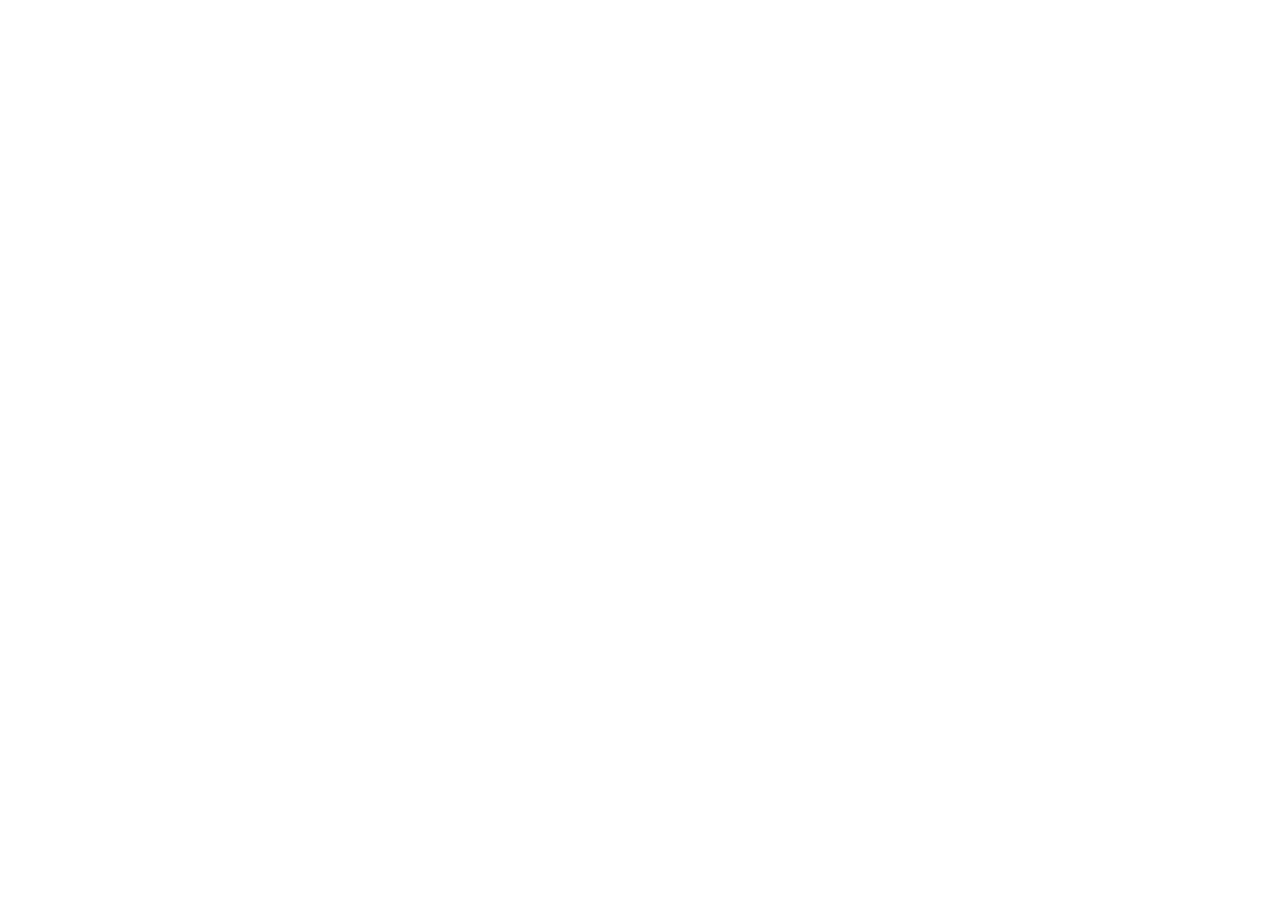
==== index.html @ b8df92d9 "Renamed Title" ====
<!DOCTYPE html>
<html lang="en">
<head>
    <meta charset="UTF-8">
    <meta name="viewport" content="width=device-width, initial-scale=1.0">
    <title>Hello Everyone</title>
</head>
<body>
    
</body>
</html>
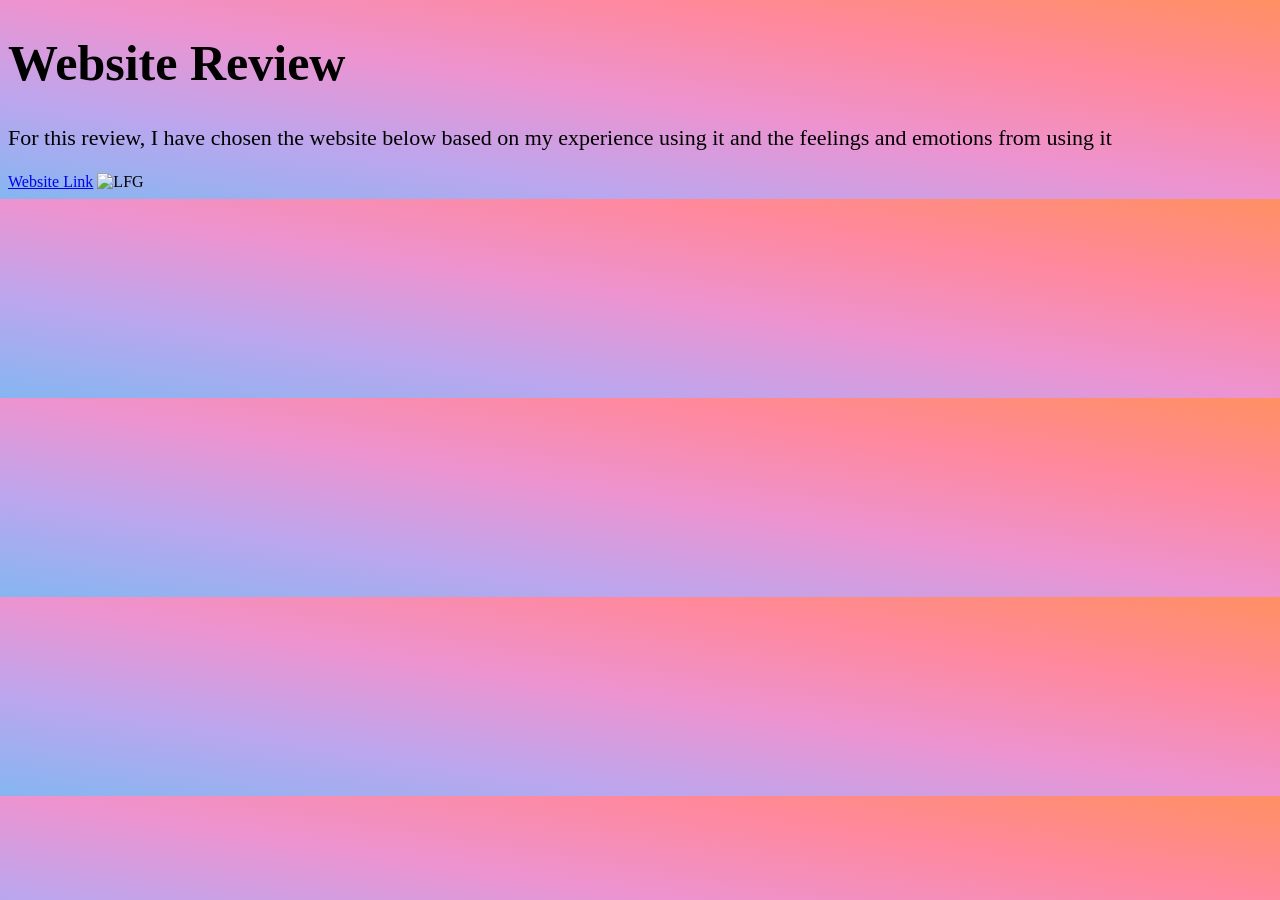
==== commit 66e2911c: "BG added font placement" ====
--- a/index.html
+++ b/index.html
@@ -1,11 +1,25 @@
 <!DOCTYPE html>
 <html lang="en">
 <head>
-    <meta charset="UTF-8">
-    <meta name="viewport" content="width=device-width, initial-scale=1.0">
-    <title>Hello Everyone</title>
+    <title>Assignment 1</title>
+    <link rel="preconnect" href="https://fonts.googleapis.com">
+    <link rel="preconnect" href="https://fonts.gstatic.com" crossorigin>
+    <link href="https://fonts.googleapis.com/css2?family=Unkempt:wght@400;700&display=swap" rel="stylesheet">
+    <style>
+        body {
+            background-image: linear-gradient(to right top, #85b6f1, #bba6ee, #ed93d0, #ff889c, #ff9063);
+            font-family: "Unkempt", cursive;
+            font-weight: 400;
+            font-style: normal;
+        }
+    </style>
 </head>
+
 <body>
-    
+    <h1 style="font-size: 50px;">Website Review</h1>
+    <p style="font-size: 22px;">For this review, I have chosen the website below based on my experience using it and the feelings and emotions from using it</p>
+    <a href="https://www.w3schools.com/">Website Link</a>
+    <img src="lfg.png" alt="LFG" width="700" height="700"/>
+
 </body>
 </html>
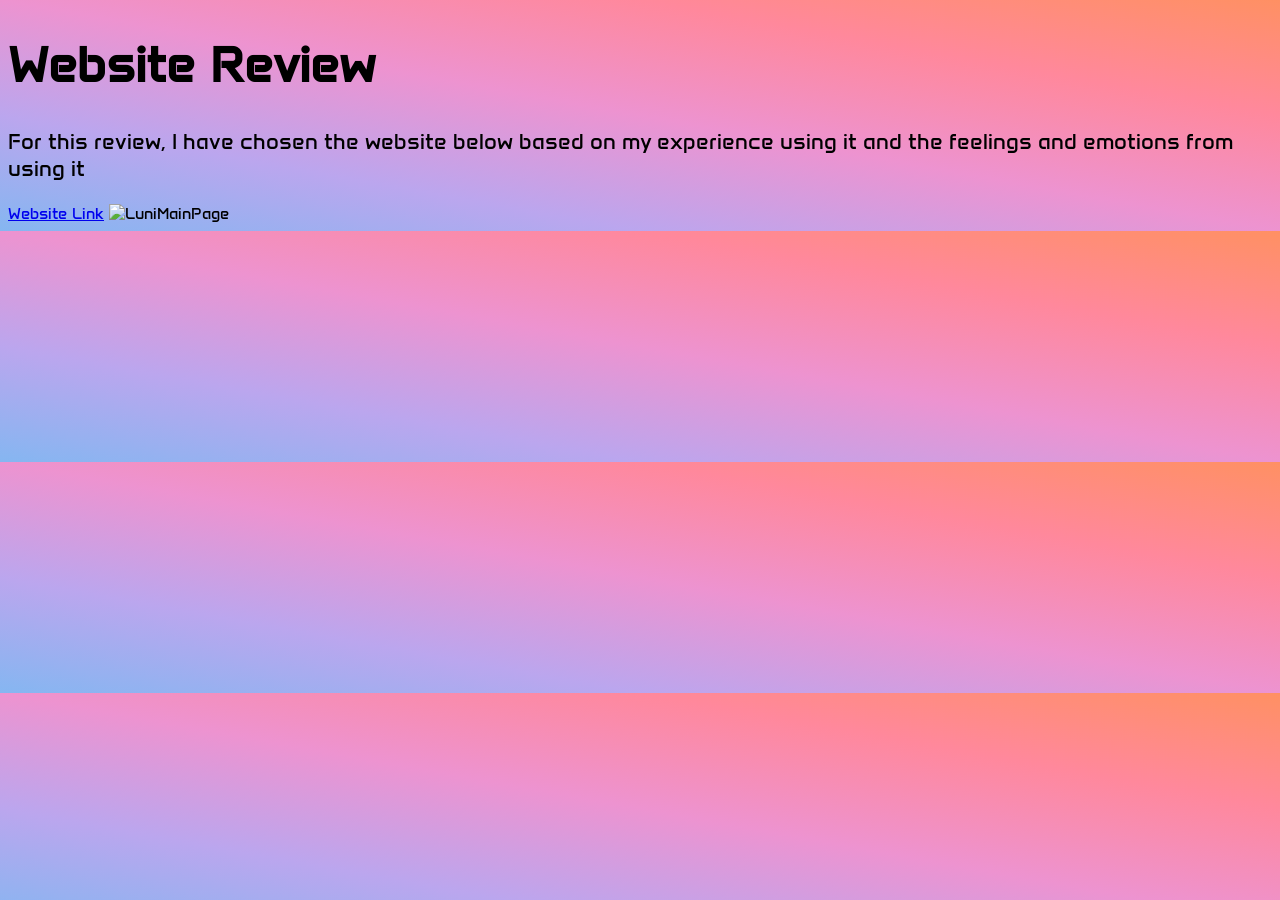
==== commit 2994335f: "Update index.html" ====
--- a/index.html
+++ b/index.html
@@ -4,11 +4,12 @@
     <title>Assignment 1</title>
     <link rel="preconnect" href="https://fonts.googleapis.com">
     <link rel="preconnect" href="https://fonts.gstatic.com" crossorigin>
-    <link href="https://fonts.googleapis.com/css2?family=Unkempt:wght@400;700&display=swap" rel="stylesheet">
+    <link href="https://fonts.googleapis.com/css2?family=Anta&display=swap" rel="stylesheet">
+
     <style>
         body {
             background-image: linear-gradient(to right top, #85b6f1, #bba6ee, #ed93d0, #ff889c, #ff9063);
-            font-family: "Unkempt", cursive;
+            font-family: "Anta", sans-serif;
             font-weight: 400;
             font-style: normal;
         }
@@ -18,8 +19,7 @@
 <body>
     <h1 style="font-size: 50px;">Website Review</h1>
     <p style="font-size: 22px;">For this review, I have chosen the website below based on my experience using it and the feelings and emotions from using it</p>
-    <a href="https://www.w3schools.com/">Website Link</a>
-    <img src="lfg.png" alt="LFG" width="700" height="700"/>
-
+    <a href="https://www.luni.app/">Website Link</a>
+    <img src= "Luni.jpg" alt= "LuniMainPage" style="width: 500px; height: 300px;">
 </body>
 </html>
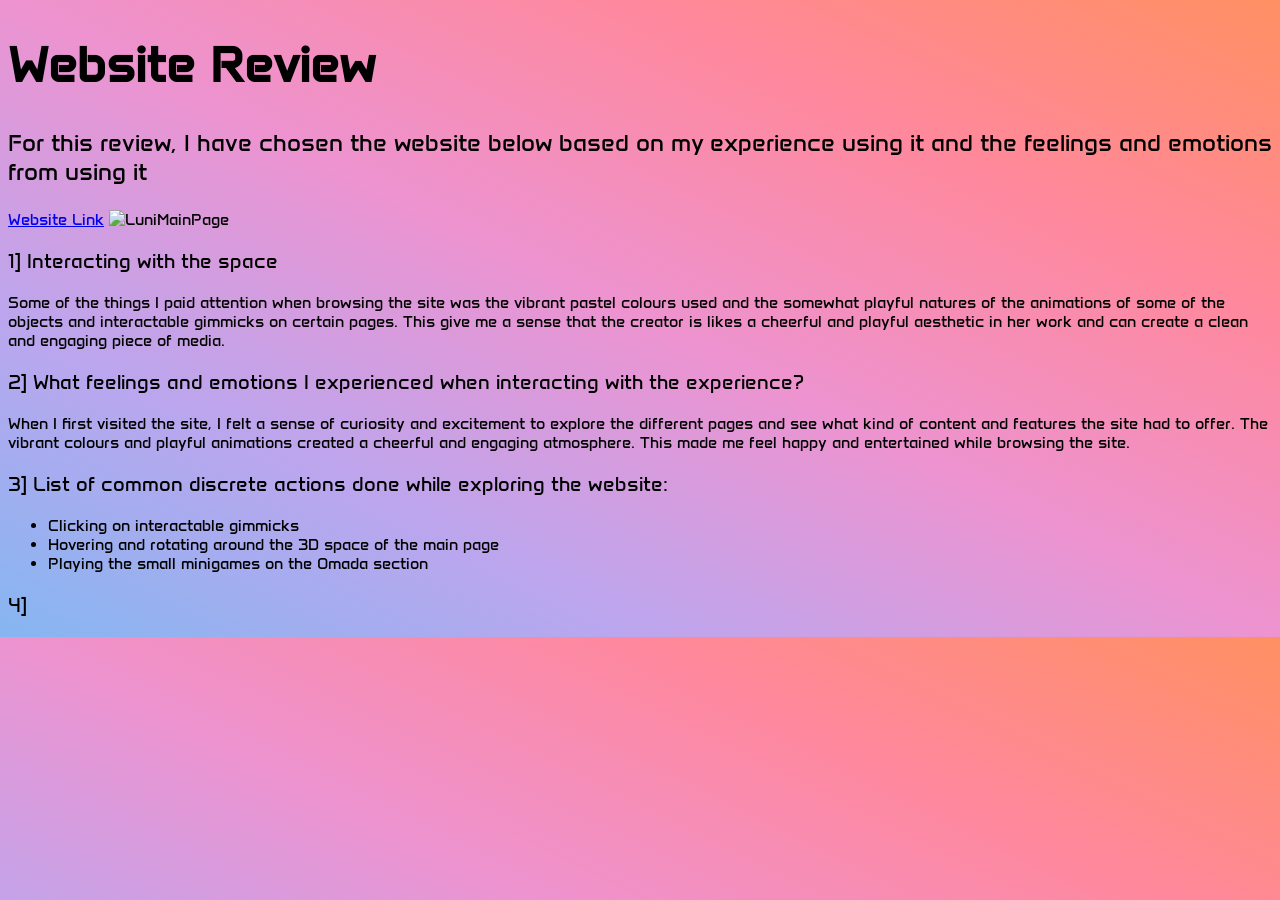
==== commit 58e6922e: "Adding subject and text" ====
--- a/index.html
+++ b/index.html
@@ -18,8 +18,24 @@
 
 <body>
     <h1 style="font-size: 50px;">Website Review</h1>
-    <p style="font-size: 22px;">For this review, I have chosen the website below based on my experience using it and the feelings and emotions from using it</p>
+    <p style="font-size: 24px;">For this review, I have chosen the website below based on my experience using it and the feelings and emotions from using it</p>
     <a href="https://www.luni.app/">Website Link</a>
     <img src= "Luni.jpg" alt= "LuniMainPage" style="width: 500px; height: 300px;">
+    <p style="font-size: 20px;">1]	Interacting with the space</p>
+    Some of the things I paid attention when browsing the site was the vibrant pastel colours used and the somewhat playful natures of the animations of some of the objects and interactable gimmicks on certain pages. This give me a sense that the creator is likes a cheerful and playful aesthetic in her work and can create a clean and engaging piece of media.
+
+    <p style="font-size: 20px;">2]	What feelings and emotions I experienced when interacting with the experience?</p>
+    When I first visited the site, I felt a sense of curiosity and excitement to explore the different pages and see what kind of content and features the site had to offer. The vibrant colours and playful animations created a cheerful and engaging atmosphere. This made me feel happy and entertained while browsing the site.
+
+    <p style="font-size: 20px;">3]	List of common discrete actions done while exploring the website:</p>
+    <ul>
+        <li>Clicking on interactable gimmicks</li>
+        <li>Hovering and rotating around the 3D space of the main page</li>
+        <li>Playing the small minigames on the Omada section</li>
+    </ul>
+
+    <p style="font-size: 20px;">4]
+</body>
+</html>
 </body>
 </html>
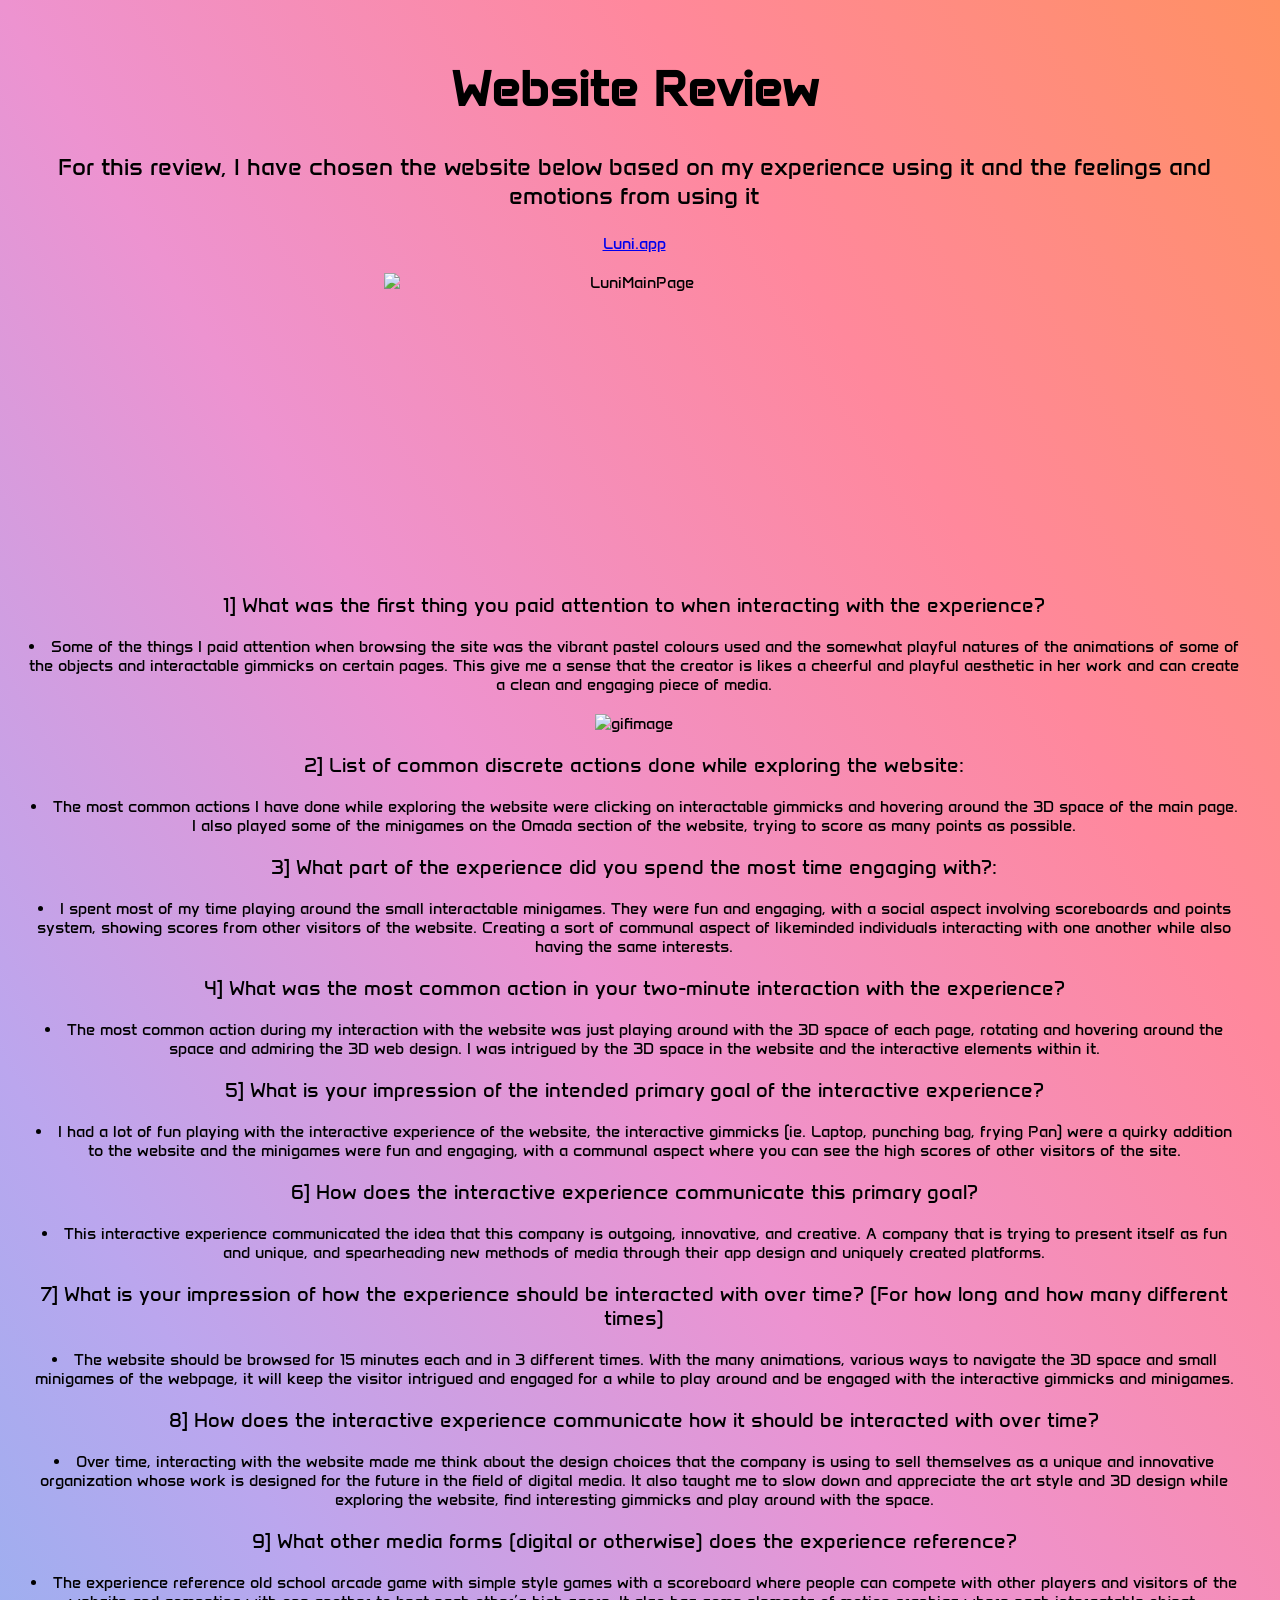
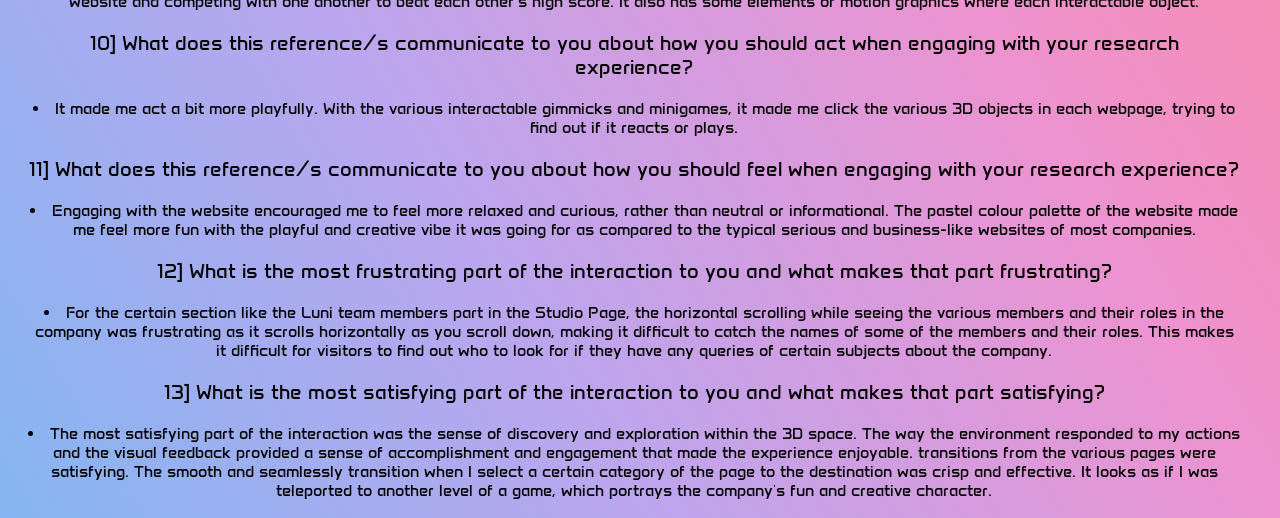
==== commit 2bfa16dd: "Updated question 8 and 11" ====
--- a/index.html
+++ b/index.html
@@ -16,25 +16,52 @@
     </style>
 </head>
 
-<body>
+<body style="text-align: center; padding: 1rem 2rem 10px 20px;">
     <h1 style="font-size: 50px;">Website Review</h1>
     <p style="font-size: 24px;">For this review, I have chosen the website below based on my experience using it and the feelings and emotions from using it</p>
-    <a href="https://www.luni.app/">Website Link</a>
-    <img src= "Luni.jpg" alt= "LuniMainPage" style="width: 500px; height: 300px;">
-    <p style="font-size: 20px;">1]	Interacting with the space</p>
-    Some of the things I paid attention when browsing the site was the vibrant pastel colours used and the somewhat playful natures of the animations of some of the objects and interactable gimmicks on certain pages. This give me a sense that the creator is likes a cheerful and playful aesthetic in her work and can create a clean and engaging piece of media.
+    <a href="https://www.luni.app/">Luni.app</a>
 
-    <p style="font-size: 20px;">2]	What feelings and emotions I experienced when interacting with the experience?</p>
-    When I first visited the site, I felt a sense of curiosity and excitement to explore the different pages and see what kind of content and features the site had to offer. The vibrant colours and playful animations created a cheerful and engaging atmosphere. This made me feel happy and entertained while browsing the site.
+    <div style="display: flex; justify-content: center; align-items: center; margin-top: 20px;">
+        <img src= "Luni.jpg" alt= "LuniMainPage" style="width: 500px; height: 300px;">
+    </div>
+    <p style="font-size: 20px;">1]	What was the first thing you paid attention to when interacting with the experience?</p>
+    <li>Some of the things I paid attention when browsing the site was the vibrant pastel colours used and the somewhat playful natures of the animations of some of the objects and interactable gimmicks on certain pages. This give me a sense that the creator is likes a cheerful and playful aesthetic in her work and can create a clean and engaging piece of media.</li>
+    <img src="gifimage.gif" alt="gifimage" style="width: 300px; height: 180px; margin-top: 20px;">
+    <p style="font-size: 20px;">2]	List of common discrete actions done while exploring the website:</p>
+   <li>The most common actions I have done while exploring the website were clicking on interactable gimmicks and hovering around the 3D space of the main page. I also played some of the minigames on the Omada section of the website, trying to score as many points as possible.</li> 
 
-    <p style="font-size: 20px;">3]	List of common discrete actions done while exploring the website:</p>
-    <ul>
-        <li>Clicking on interactable gimmicks</li>
-        <li>Hovering and rotating around the 3D space of the main page</li>
-        <li>Playing the small minigames on the Omada section</li>
-    </ul>
+    <p style="font-size: 20px;">3] What part of the experience did you spend the most time engaging with?:</p>
+    <li>I spent most of my time playing around the small interactable minigames. They were fun and engaging, with a social aspect involving scoreboards and points system, showing scores from other visitors of the website. Creating a sort of communal aspect of likeminded individuals interacting with one another while also having the same interests.</li>
 
-    <p style="font-size: 20px;">4]
+    <p style="font-size: 20px;">4] What was the most common action in your two-minute interaction with the experience?</p>
+    <li>The most common action during my interaction with the website was just playing around with the 3D space of each page, rotating and hovering around the space and admiring the 3D web design. I was intrigued by the 3D space in the website and the interactive elements within it.</li>
+
+    <p style="font-size: 20px;">5] What is your impression of the intended primary goal of the interactive experience?</p>
+    <li>I had a lot of fun playing with the interactive experience of the website, the interactive gimmicks (ie. Laptop, punching bag, frying Pan) were a quirky addition to the website and the minigames were fun and engaging, with a communal aspect where you can see the high scores of other visitors of the site.</li>
+
+    <p style="font-size: 20px;">6] How does the interactive experience communicate this primary goal?</p>
+    <li>This interactive experience communicated the idea that this company is outgoing, innovative, and creative. A company that is trying to present itself as fun and unique, and spearheading new methods of media through their app design and uniquely created platforms.</li>
+
+    <p style="font-size: 20px;">7] What is your impression of how the experience should be interacted with over time? (For how long and how many different times)</p>
+    <li>The website should be browsed for 15 minutes each and in 3 different times. With the many animations, various ways to navigate the 3D space and small minigames of the webpage, it will keep the visitor intrigued and engaged for a while to play around and be engaged with the interactive gimmicks and minigames. </li>
+    
+    <p style="font-size: 20px;">8] How does the interactive experience communicate how it should be interacted with over time?</p>
+    <li>Over time, interacting with the website made me think about the design choices that the company is using to sell themselves as a unique and innovative organization whose work is designed for the future in the field of digital media. It also taught me to slow down and appreciate the art style and 3D design while exploring the website, find interesting gimmicks and play around with the space.</li>
+    
+    <p style="font-size: 20px;">9] What other media forms (digital or otherwise) does the experience reference?</p>
+    <li>The experience reference old school arcade game with simple style games with a scoreboard where people can compete with other players and visitors of the website and competing with one another to beat each other’s high score. It also has some elements of motion graphics where each interactable object.</li>
+
+    <p style="font-size: 20px;">10] What does this reference/s communicate to you about how you should act when engaging with your research experience?</p>
+    <li>It made me act a bit more playfully. With the various interactable gimmicks and minigames, it made me click the various 3D objects in each webpage, trying to find out if it reacts or plays.</li>
+
+    <p style="font-size: 20px;">11] What does this reference/s communicate to you about how you should feel when engaging with your research experience?</p>
+    <li>Engaging with the website encouraged me to feel more relaxed and curious, rather than neutral or informational. The pastel colour palette of the website made me feel more fun with the playful and creative vibe it was going for as compared to the typical serious and business-like websites of most companies.</li>
+
+    <p style="font-size: 20px;">12] What is the most frustrating part of the interaction to you and what makes that part frustrating?</p>
+    <li>For the certain section like the Luni team members part in the Studio Page, the horizontal scrolling while seeing the various members and their roles in the company was frustrating as it scrolls horizontally as you scroll down, making it difficult to catch the names of some of the members and their roles. This makes it difficult for visitors to find out who to look for if they have any queries of certain subjects about the company.</li>
+
+    <p style="font-size: 20px;">13] What is the most satisfying part of the interaction to you and what makes that part satisfying?</p>
+    <li>The most satisfying part of the interaction was the sense of discovery and exploration within the 3D space. The way the environment responded to my actions and the visual feedback provided a sense of accomplishment and engagement that made the experience enjoyable. transitions from the various pages were satisfying. The smooth and seamlessly transition when I select a certain category of the page to the destination was crisp and effective. It looks as if I was teleported to another level of a game, which portrays the company's fun and creative character.</li>
 </body>
 </html>
 </body>
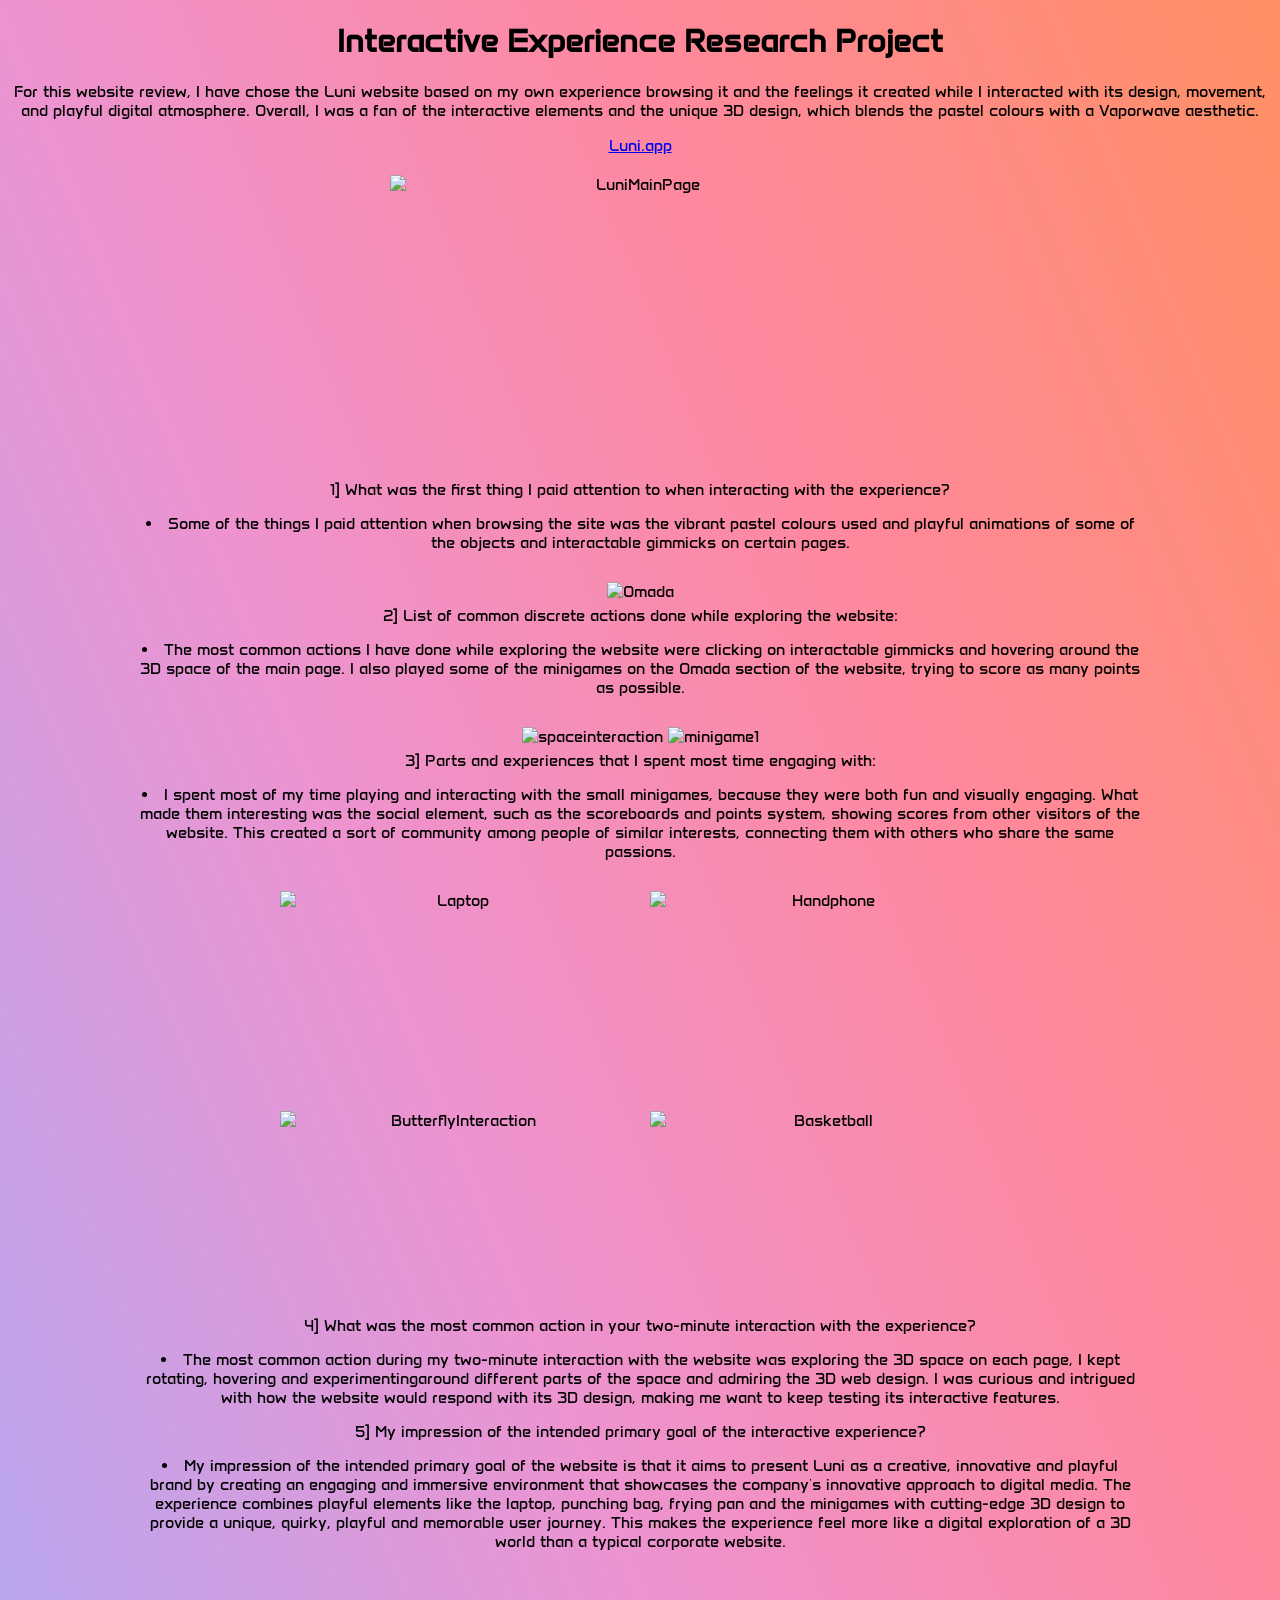
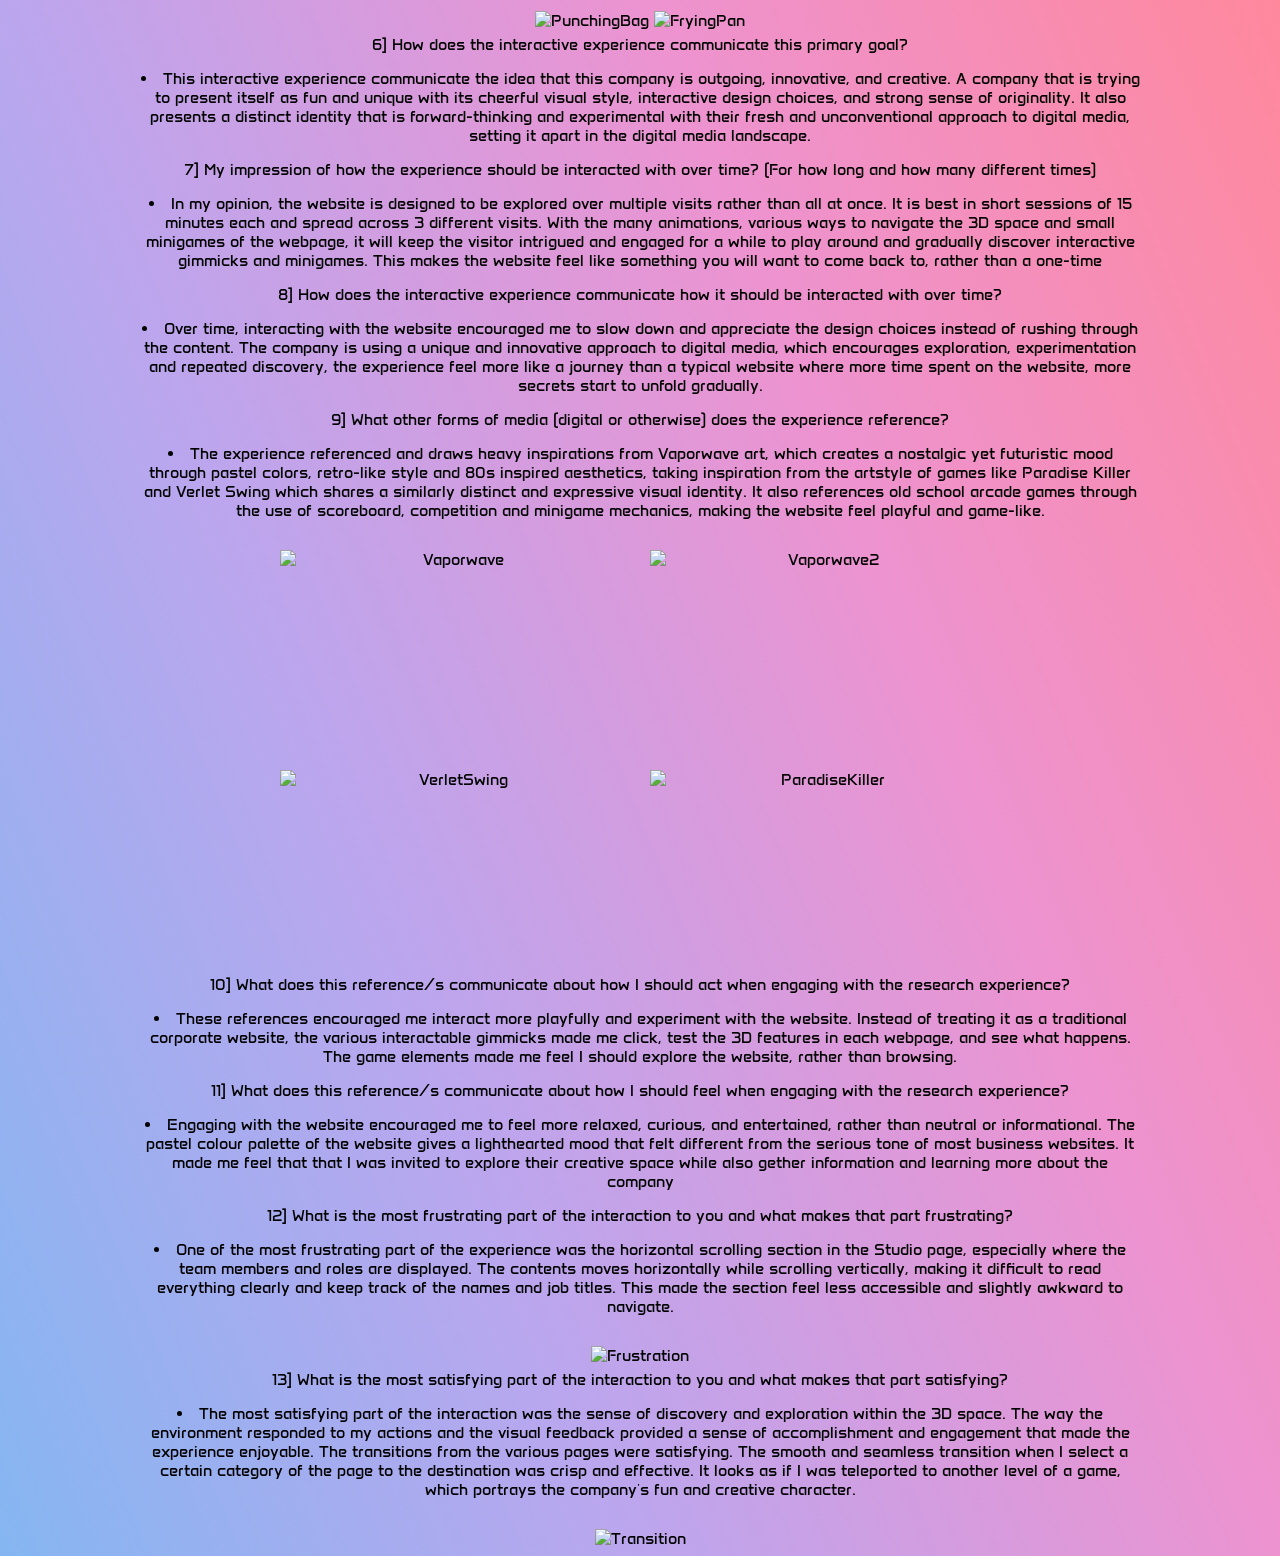
==== commit e83f3855: "Resizing Images" ====
--- a/index.html
+++ b/index.html
@@ -5,63 +5,83 @@
     <link rel="preconnect" href="https://fonts.googleapis.com">
     <link rel="preconnect" href="https://fonts.gstatic.com" crossorigin>
     <link href="https://fonts.googleapis.com/css2?family=Anta&display=swap" rel="stylesheet">
+    <link rel="stylesheet" href="style.css">
 
     <style>
         body {
             background-image: linear-gradient(to right top, #85b6f1, #bba6ee, #ed93d0, #ff889c, #ff9063);
             font-family: "Anta", sans-serif;
-            font-weight: 400;
+            font-weight: 500;
             font-style: normal;
         }
     </style>
 </head>
 
-<body style="text-align: center; padding: 1rem 2rem 10px 20px;">
-    <h1 style="font-size: 50px;">Website Review</h1>
-    <p style="font-size: 24px;">For this review, I have chosen the website below based on my experience using it and the feelings and emotions from using it</p>
+<body style="text-align: center;">
+    <h1 class="header" >Interactive Experience Research Project</h1>
+    <p class="subheader";>For this website review, I have chose the Luni website based on my own experience browsing it and the feelings it created while I interacted with its design, movement, and playful digital atmosphere. Overall, I was a fan of the interactive elements and the unique 3D design, which blends the pastel colours with a Vaporwave aesthetic.</p>
     <a href="https://www.luni.app/">Luni.app</a>
 
     <div style="display: flex; justify-content: center; align-items: center; margin-top: 20px;">
         <img src= "Luni.jpg" alt= "LuniMainPage" style="width: 500px; height: 300px;">
     </div>
-    <p style="font-size: 20px;">1]	What was the first thing you paid attention to when interacting with the experience?</p>
-    <li>Some of the things I paid attention when browsing the site was the vibrant pastel colours used and the somewhat playful natures of the animations of some of the objects and interactable gimmicks on certain pages. This give me a sense that the creator is likes a cheerful and playful aesthetic in her work and can create a clean and engaging piece of media.</li>
-    <img src="gifimage.gif" alt="gifimage" style="width: 300px; height: 180px; margin-top: 20px;">
-    <p style="font-size: 20px;">2]	List of common discrete actions done while exploring the website:</p>
-   <li>The most common actions I have done while exploring the website were clicking on interactable gimmicks and hovering around the 3D space of the main page. I also played some of the minigames on the Omada section of the website, trying to score as many points as possible.</li> 
+    <p class="question" style="text-align: center;">1]	What was the first thing I paid attention to when interacting with the experience?</p>
+    <li class="answer">Some of the things I paid attention when browsing the site was the vibrant pastel colours used and playful animations of some of the objects and interactable gimmicks on certain pages.</li>
+    <img src="omadapage.jpg" alt="Omada" style="width: 500px; height: 300px; margin-top: 20px;">
 
-    <p style="font-size: 20px;">3] What part of the experience did you spend the most time engaging with?:</p>
-    <li>I spent most of my time playing around the small interactable minigames. They were fun and engaging, with a social aspect involving scoreboards and points system, showing scores from other visitors of the website. Creating a sort of communal aspect of likeminded individuals interacting with one another while also having the same interests.</li>
+    <p class="question" style="text-align: center;">2]	List of common discrete actions done while exploring the website:</p>
+    <li class="answer">The most common actions I have done while exploring the website were clicking on interactable gimmicks and hovering around the 3D space of the main page. I also played some of the minigames on the Omada section of the website, trying to score as many points as possible.</li>
+    <img src="studio.jpg" alt="spaceinteraction" style="width: 500px; height: 250px; margin-top: 20px;">
+    <img src="football.jpg" alt="minigame1" style="width: 500px; height: 250px; margin-top: 20px;">
 
-    <p style="font-size: 20px;">4] What was the most common action in your two-minute interaction with the experience?</p>
-    <li>The most common action during my interaction with the website was just playing around with the 3D space of each page, rotating and hovering around the space and admiring the 3D web design. I was intrigued by the 3D space in the website and the interactive elements within it.</li>
+    <p class="question" style="text-align: center;">3] Parts and experiences that I spent most time engaging with:</p>
+    <li class="answer">I spent most of my time playing and interacting with the small minigames, because they were both fun and visually engaging. What made them interesting was the social element, such as the scoreboards and points system, showing scores from other visitors of the website. This created a sort of community among people of similar interests, connecting them with others who share the same passions.</li>
+    <div class="gif-grid">
+        <img src="laptop.jpg" alt="Laptop">
+        <img src="handphone.jpg" alt="Handphone">
+        <img src="butterfly.jpg" alt="ButterflyInteraction">
+        <img src="basketball.jpg" alt="Basketball">
+    </div>
 
-    <p style="font-size: 20px;">5] What is your impression of the intended primary goal of the interactive experience?</p>
-    <li>I had a lot of fun playing with the interactive experience of the website, the interactive gimmicks (ie. Laptop, punching bag, frying Pan) were a quirky addition to the website and the minigames were fun and engaging, with a communal aspect where you can see the high scores of other visitors of the site.</li>
+    <p class="question">4] What was the most common action in your two-minute interaction with the experience?</p>
+    <li class="answer">The most common action during my two-minute interaction with the website was exploring the 3D space on each page, I kept rotating, hovering and experimentingaround different parts of the space and admiring the 3D web design. I was curious and intrigued with how the website would respond with its 3D design, making me want to keep testing its interactive features.</li>
 
-    <p style="font-size: 20px;">6] How does the interactive experience communicate this primary goal?</p>
-    <li>This interactive experience communicated the idea that this company is outgoing, innovative, and creative. A company that is trying to present itself as fun and unique, and spearheading new methods of media through their app design and uniquely created platforms.</li>
+    <p class="question">5] My impression of the intended primary goal of the interactive experience?</p>
+    <li class="answer">My impression of the intended primary goal of the website is that it aims to present Luni as a creative, innovative and playful brand by creating an engaging and immersive environment that showcases the company's innovative approach to digital media. The experience combines playful elements like the laptop, punching bag, frying pan and the minigames with cutting-edge 3D design to provide a unique, quirky, playful and memorable user journey. This makes the experience feel more like a digital exploration of a 3D world than a typical corporate website.</li>
+    <img src="punchingbag.jpg" alt="PunchingBag" style="width: 520px; height: 380px; margin-top: 50px;">
+    <img src="fryingpan.jpg" alt="FryingPan" style="width: 520px; height: 380px; margin-top: 50px;">
 
-    <p style="font-size: 20px;">7] What is your impression of how the experience should be interacted with over time? (For how long and how many different times)</p>
-    <li>The website should be browsed for 15 minutes each and in 3 different times. With the many animations, various ways to navigate the 3D space and small minigames of the webpage, it will keep the visitor intrigued and engaged for a while to play around and be engaged with the interactive gimmicks and minigames. </li>
+    <p class="question">6] How does the interactive experience communicate this primary goal?</p>
+    <li class="answer">This interactive experience communicate the idea that this company is outgoing, innovative, and creative. A company that is trying to present itself as fun and unique with its cheerful visual style, interactive design choices, and strong sense of originality. It also presents a distinct identity that is forward-thinking and experimental with their fresh and unconventional approach to digital media, setting it apart in the digital media landscape.</li>
+
+    <p class="question";>7] My impression of how the experience should be interacted with over time? (For how long and how many different times)</p>
+    <li class="answer">In my opinion, the website is designed to be explored over multiple visits rather than all at once. It is best in short sessions of 15 minutes each and spread across 3 different visits. With the many animations, various ways to navigate the 3D space and small minigames of the webpage, it will keep the visitor intrigued and engaged for a while to play around and gradually discover interactive gimmicks and minigames. This makes the website feel like something you will want to come back to, rather than a one-time </li>
     
-    <p style="font-size: 20px;">8] How does the interactive experience communicate how it should be interacted with over time?</p>
-    <li>Over time, interacting with the website made me think about the design choices that the company is using to sell themselves as a unique and innovative organization whose work is designed for the future in the field of digital media. It also taught me to slow down and appreciate the art style and 3D design while exploring the website, find interesting gimmicks and play around with the space.</li>
+    <p class="question" ;>8] How does the interactive experience communicate how it should be interacted with over time?</p>
+    <li class="answer">Over time, interacting with the website encouraged me to slow down and appreciate the design choices instead of rushing through the content. The company is using a unique and innovative approach to digital media, which encourages exploration, experimentation and repeated discovery,  the experience feel more like a journey than a typical website where more time spent on the website, more secrets start to unfold gradually.</li>
     
-    <p style="font-size: 20px;">9] What other media forms (digital or otherwise) does the experience reference?</p>
-    <li>The experience reference old school arcade game with simple style games with a scoreboard where people can compete with other players and visitors of the website and competing with one another to beat each other’s high score. It also has some elements of motion graphics where each interactable object.</li>
+    <p class="question">9] What other forms of media (digital or otherwise) does the experience reference?</p>
+    <li class="answer">The experience referenced and draws heavy inspirations from Vaporwave art, which creates a nostalgic yet futuristic mood through pastel colors, retro-like style and 80s inspired aesthetics, taking inspiration from the artstyle of games like Paradise Killer and Verlet Swing which shares a similarly distinct and expressive visual identity. It also references old school arcade games through the use of scoreboard, competition and minigame mechanics, making the website feel playful and game-like.</li>
+    <div class="gif-grid">
+        <img src="vaporwave1.jpg" alt="Vaporwave">
+        <img src="vaporwave2.jpg" alt="Vaporwave2">
+        <img src="verletswing.jpg" alt="VerletSwing">
+        <img src="paradisekiller.jpg" alt="ParadiseKiller">
+    </div>
 
-    <p style="font-size: 20px;">10] What does this reference/s communicate to you about how you should act when engaging with your research experience?</p>
-    <li>It made me act a bit more playfully. With the various interactable gimmicks and minigames, it made me click the various 3D objects in each webpage, trying to find out if it reacts or plays.</li>
+    <p class="question" >10] What does this reference/s communicate about how I should act when engaging with the research experience?</p>
+    <li class="answer">These references encouraged me interact more playfully and experiment with the website. Instead of treating it as a traditional corporate website, the various interactable gimmicks made me click, test the 3D features in each webpage, and see what happens. The game elements made me feel I should explore the website, rather than browsing.</li>
 
-    <p style="font-size: 20px;">11] What does this reference/s communicate to you about how you should feel when engaging with your research experience?</p>
-    <li>Engaging with the website encouraged me to feel more relaxed and curious, rather than neutral or informational. The pastel colour palette of the website made me feel more fun with the playful and creative vibe it was going for as compared to the typical serious and business-like websites of most companies.</li>
+    <p class="question" >11] What does this reference/s communicate about how I should feel when engaging with the research experience?</p>
+    <li class="answer">Engaging with the website encouraged me to feel more relaxed, curious, and entertained, rather than neutral or informational. The pastel colour palette of the website gives a lighthearted mood that felt different from the serious tone of most business websites. It made me feel that that I was invited to explore their creative space while also gether information and learning more about the company</li>
 
-    <p style="font-size: 20px;">12] What is the most frustrating part of the interaction to you and what makes that part frustrating?</p>
-    <li>For the certain section like the Luni team members part in the Studio Page, the horizontal scrolling while seeing the various members and their roles in the company was frustrating as it scrolls horizontally as you scroll down, making it difficult to catch the names of some of the members and their roles. This makes it difficult for visitors to find out who to look for if they have any queries of certain subjects about the company.</li>
+    <p class="question">12] What is the most frustrating part of the interaction to you and what makes that part frustrating?</p>
+    <li class="answer">One of the most frustrating part of the experience was the horizontal scrolling section in the Studio page, especially where the team members and roles are displayed. The contents moves horizontally while scrolling vertically, making it difficult to read everything clearly and keep track of the names and job titles. This made the section feel less accessible and slightly awkward to navigate.</li>
+    <img src="frustration.jpg" alt="Frustration" style="width: 900px; height: 500px; margin-top: 20px;">
 
-    <p style="font-size: 20px;">13] What is the most satisfying part of the interaction to you and what makes that part satisfying?</p>
-    <li>The most satisfying part of the interaction was the sense of discovery and exploration within the 3D space. The way the environment responded to my actions and the visual feedback provided a sense of accomplishment and engagement that made the experience enjoyable. transitions from the various pages were satisfying. The smooth and seamlessly transition when I select a certain category of the page to the destination was crisp and effective. It looks as if I was teleported to another level of a game, which portrays the company's fun and creative character.</li>
+    <p class="question">13] What is the most satisfying part of the interaction to you and what makes that part satisfying?</p>
+    <li class="answer">The most satisfying part of the interaction was the sense of discovery and exploration within the 3D space. The way the environment responded to my actions and the visual feedback provided a sense of accomplishment and engagement that made the experience enjoyable. The transitions from the various pages were satisfying. The smooth and seamless transition when I select a certain category of the page to the destination was crisp and effective. It looks as if I was teleported to another level of a game, which portrays the company's fun and creative character.</li>
+    <img src="career.jpg" alt="Transition" style="width: 600px; height: 330px; margin-top: 20px;">
 </body>
 </html>
 </body>
--- a/style.css
+++ b/style.css
@@ -0,0 +1,28 @@
+/* COMMENT: define the specific class to make style changes to (eg. make the font bigger/do padding/change colour of object, etc.) */
+.question {
+    padding: 5px 80px;
+    margin:auto;
+    text-align:center;
+    width:1000px;
+}
+
+.answer {
+    padding: 10px 50px;
+    margin:auto;
+    text-align:center;
+    width:1000px;
+}
+
+.gif-grid {
+    display: grid;
+    grid-template-columns: repeat(2, 350px);
+    gap: 20px;
+    justify-content: center; 
+    margin-top: 20px;
+    padding: 0 30px;
+}
+
+.gif-grid img {
+    width: 350px;
+    height: 200px;
+}
